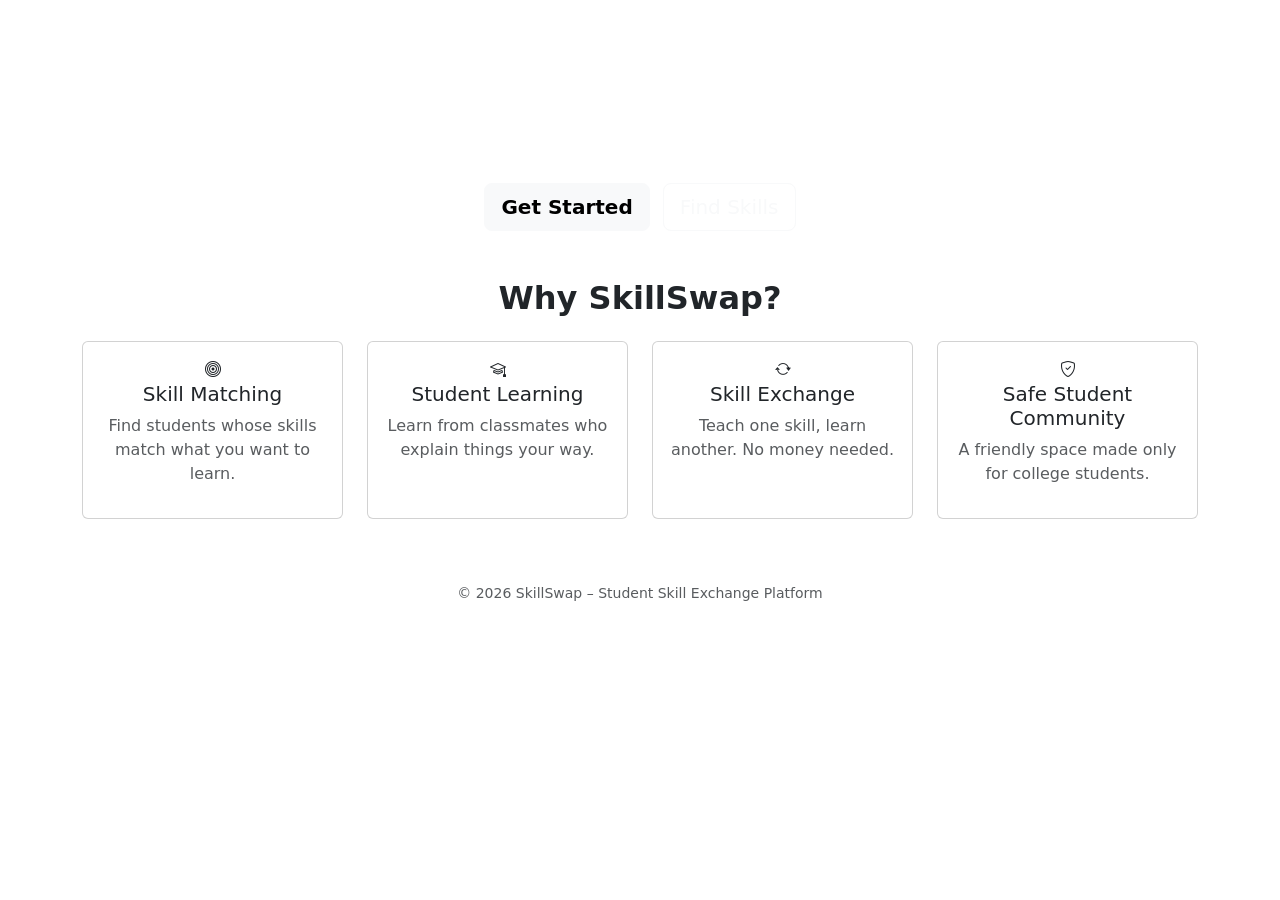
==== index.html @ 276d7c3c "Add files via upload" ====
<!DOCTYPE html>
<html lang="en">
<head>
<meta charset="UTF-8">
<meta name="viewport" content="width=device-width, initial-scale=1">
<title>Home | SkillSwap</title>
<link href="https://cdn.jsdelivr.net/npm/bootstrap@5.3.3/dist/css/bootstrap.min.css" rel="stylesheet">
<link href="https://cdn.jsdelivr.net/npm/bootstrap-icons@1.11.3/font/bootstrap-icons.min.css" rel="stylesheet">
<link href="css/style.css" rel="stylesheet">
</head>
<body data-page="index">
<div id="navbar"></div>

<section class="hero text-center text-white">
  <div class="container">
    <h1 class="display-3 fw-bold"><i class="bi bi-arrow-left-right"></i> SkillSwap</h1>
    <p class="lead fs-3 mb-2">Teach What You Know. Learn What You Want.</p>
    <p class="mb-4">Connect with fellow students, exchange skills, and learn together without money.</p>
    <a href="register.html" class="btn btn-light btn-lg me-2 fw-semibold">Get Started</a>
    <a href="matches.html" class="btn btn-outline-light btn-lg">Find Skills</a>
  </div>
</section>
<div class="container my-5">
  <h2 class="text-center fw-bold mb-4">Why SkillSwap?</h2>
  <div class="row g-4">
    <div class="col-md-6 col-lg-3"><div class="card feature-card h-100 text-center p-3"><i class="bi bi-bullseye icon"></i><h5>Skill Matching</h5><p class="text-muted">Find students whose skills match what you want to learn.</p></div></div>
    <div class="col-md-6 col-lg-3"><div class="card feature-card h-100 text-center p-3"><i class="bi bi-mortarboard icon"></i><h5>Student Learning</h5><p class="text-muted">Learn from classmates who explain things your way.</p></div></div>
    <div class="col-md-6 col-lg-3"><div class="card feature-card h-100 text-center p-3"><i class="bi bi-arrow-repeat icon"></i><h5>Skill Exchange</h5><p class="text-muted">Teach one skill, learn another. No money needed.</p></div></div>
    <div class="col-md-6 col-lg-3"><div class="card feature-card h-100 text-center p-3"><i class="bi bi-shield-check icon"></i><h5>Safe Student Community</h5><p class="text-muted">A friendly space made only for college students.</p></div></div>
  </div>
</div>
<footer class="text-center py-3 mt-5 small text-muted">&copy; 2026 SkillSwap &ndash; Student Skill Exchange Platform</footer>
<script src="https://cdn.jsdelivr.net/npm/bootstrap@5.3.3/dist/js/bootstrap.bundle.min.js"></script>
<script src="js/script.js"></script>
</body>
</html>
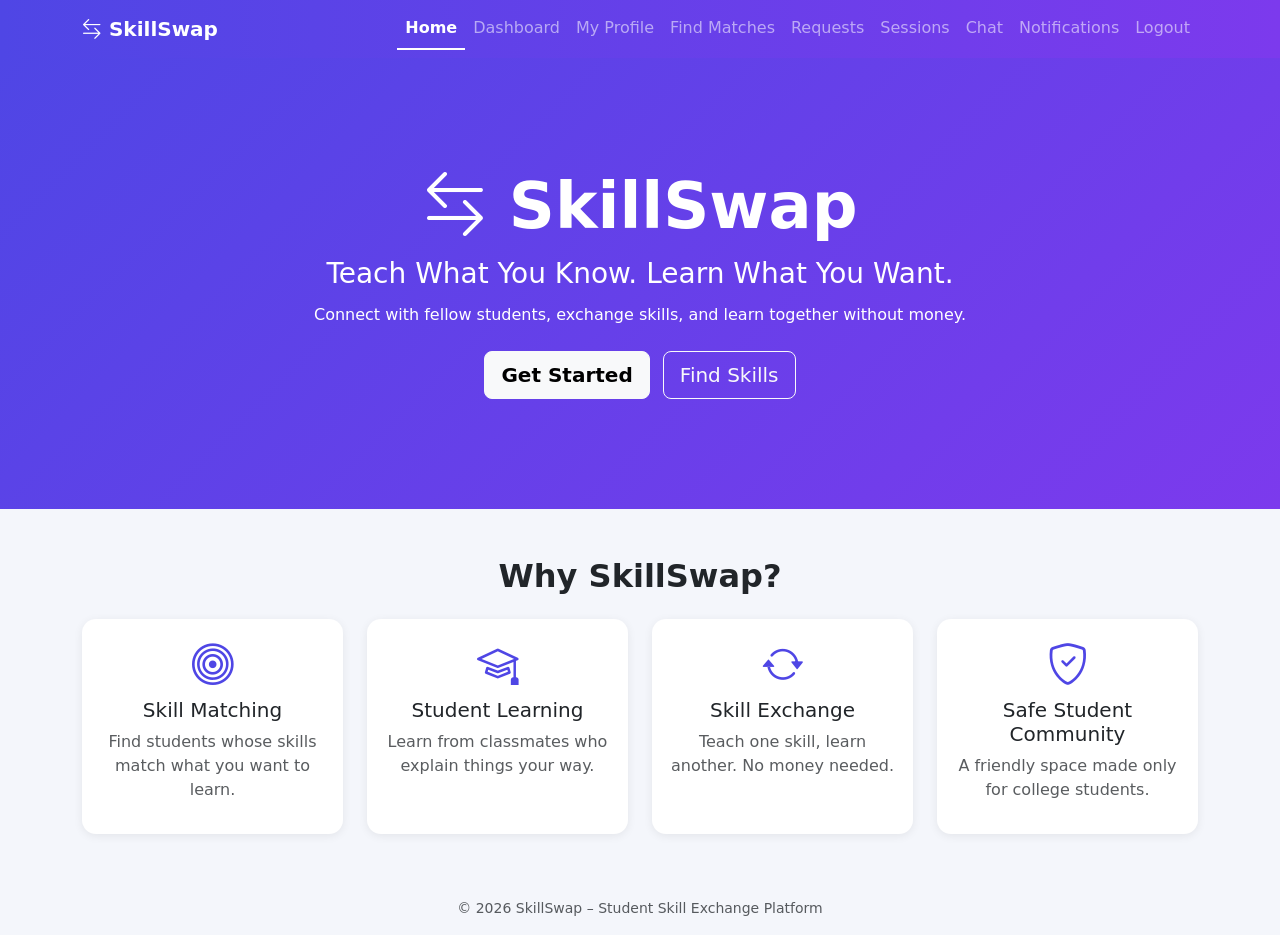
==== commit 863c7e22: "Add SkillSwap frontend" ====
--- a/index.html
+++ b/index.html
@@ -6,7 +6,7 @@
 <title>Home | SkillSwap</title>
 <link href="https://cdn.jsdelivr.net/npm/bootstrap@5.3.3/dist/css/bootstrap.min.css" rel="stylesheet">
 <link href="https://cdn.jsdelivr.net/npm/bootstrap-icons@1.11.3/font/bootstrap-icons.min.css" rel="stylesheet">
-<link href="css/style.css" rel="stylesheet">
+<link rel="stylesheet" href="style.css">
 </head>
 <body data-page="index">
 <div id="navbar"></div>
--- a/style.css
+++ b/style.css
@@ -0,0 +1,22 @@
+:root{--brand:#4f46e5;--brand2:#7c3aed}
+body{background:#f4f6fb;font-family:'Segoe UI',system-ui,sans-serif;min-height:100vh}
+.navbar{background:linear-gradient(90deg,var(--brand),var(--brand2))}
+.navbar .nav-link.active{font-weight:700;border-bottom:2px solid #fff}
+.hero{background:linear-gradient(135deg,var(--brand),var(--brand2));padding:110px 0}
+.btn-primary{background:var(--brand);border-color:var(--brand)}
+.btn-primary:hover{background:var(--brand2);border-color:var(--brand2)}
+.feature-card,.stat-card,.student-card{border:none;border-radius:14px;box-shadow:0 2px 10px rgba(0,0,0,.07);transition:.2s}
+.feature-card:hover,.student-card:hover{transform:translateY(-5px);box-shadow:0 8px 20px rgba(79,70,229,.2)}
+.feature-card .icon{font-size:2.6rem;color:var(--brand)}
+.auth-wrap{padding:50px 0}
+.auth-card{max-width:460px;border:none;border-radius:16px}
+.avatar{width:48px;height:48px;border-radius:50%;background:var(--brand);color:#fff;display:flex;align-items:center;justify-content:center;font-weight:700;flex-shrink:0}
+.avatar-lg{width:80px;height:80px;font-size:2rem}
+.skill-badge{font-size:.85rem;margin:0 4px 4px 0}
+.match-pill{background:#e7f8ee;color:#198754;font-weight:700;border-radius:20px;padding:2px 10px;font-size:.85rem}
+.chat-card{height:70vh;overflow:hidden}
+.chat-box{overflow-y:auto;background:#fafbff}
+.bubble{max-width:75%;padding:8px 14px;border-radius:16px;margin-bottom:10px;word-wrap:break-word}
+.bubble.them{background:#e9ecef;border-bottom-left-radius:4px}
+.bubble.me{background:var(--brand);color:#fff;margin-left:auto;border-bottom-right-radius:4px}
+.bubble small{display:block;font-size:.7rem;opacity:.7}
